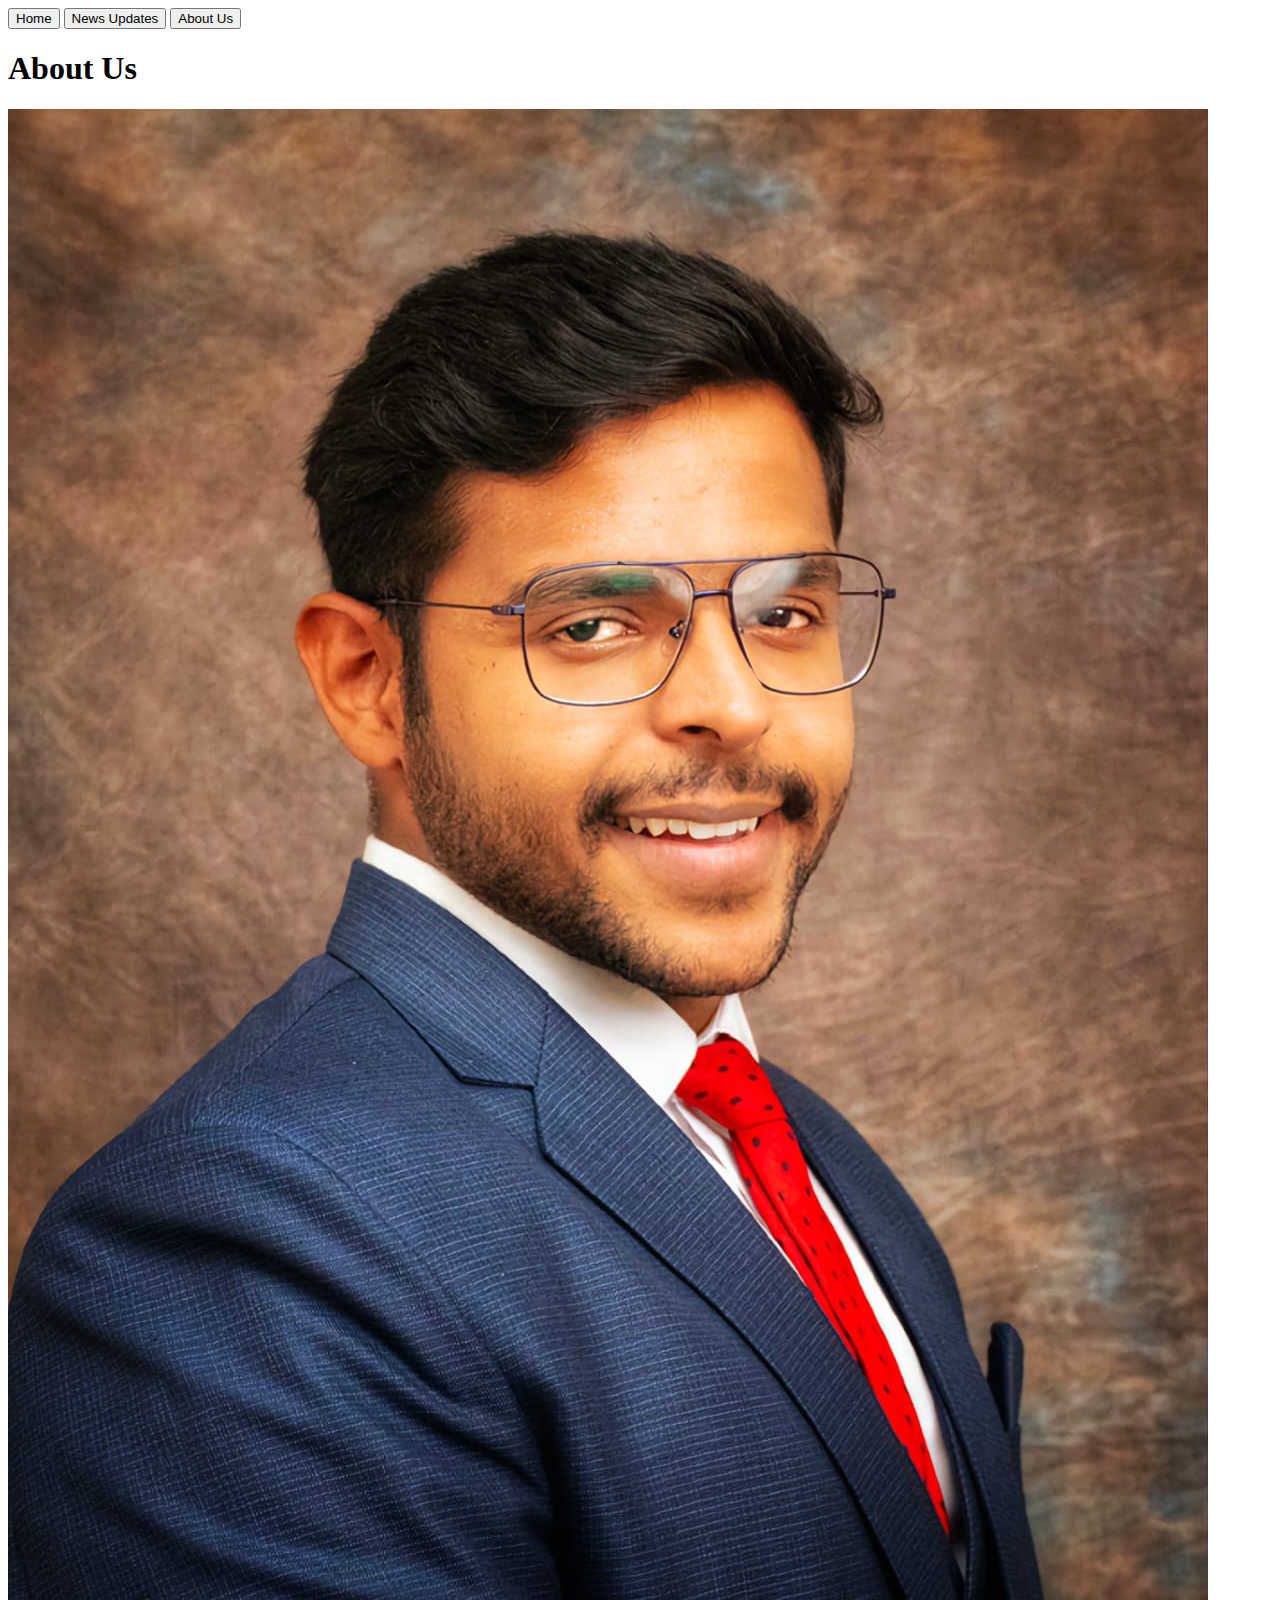
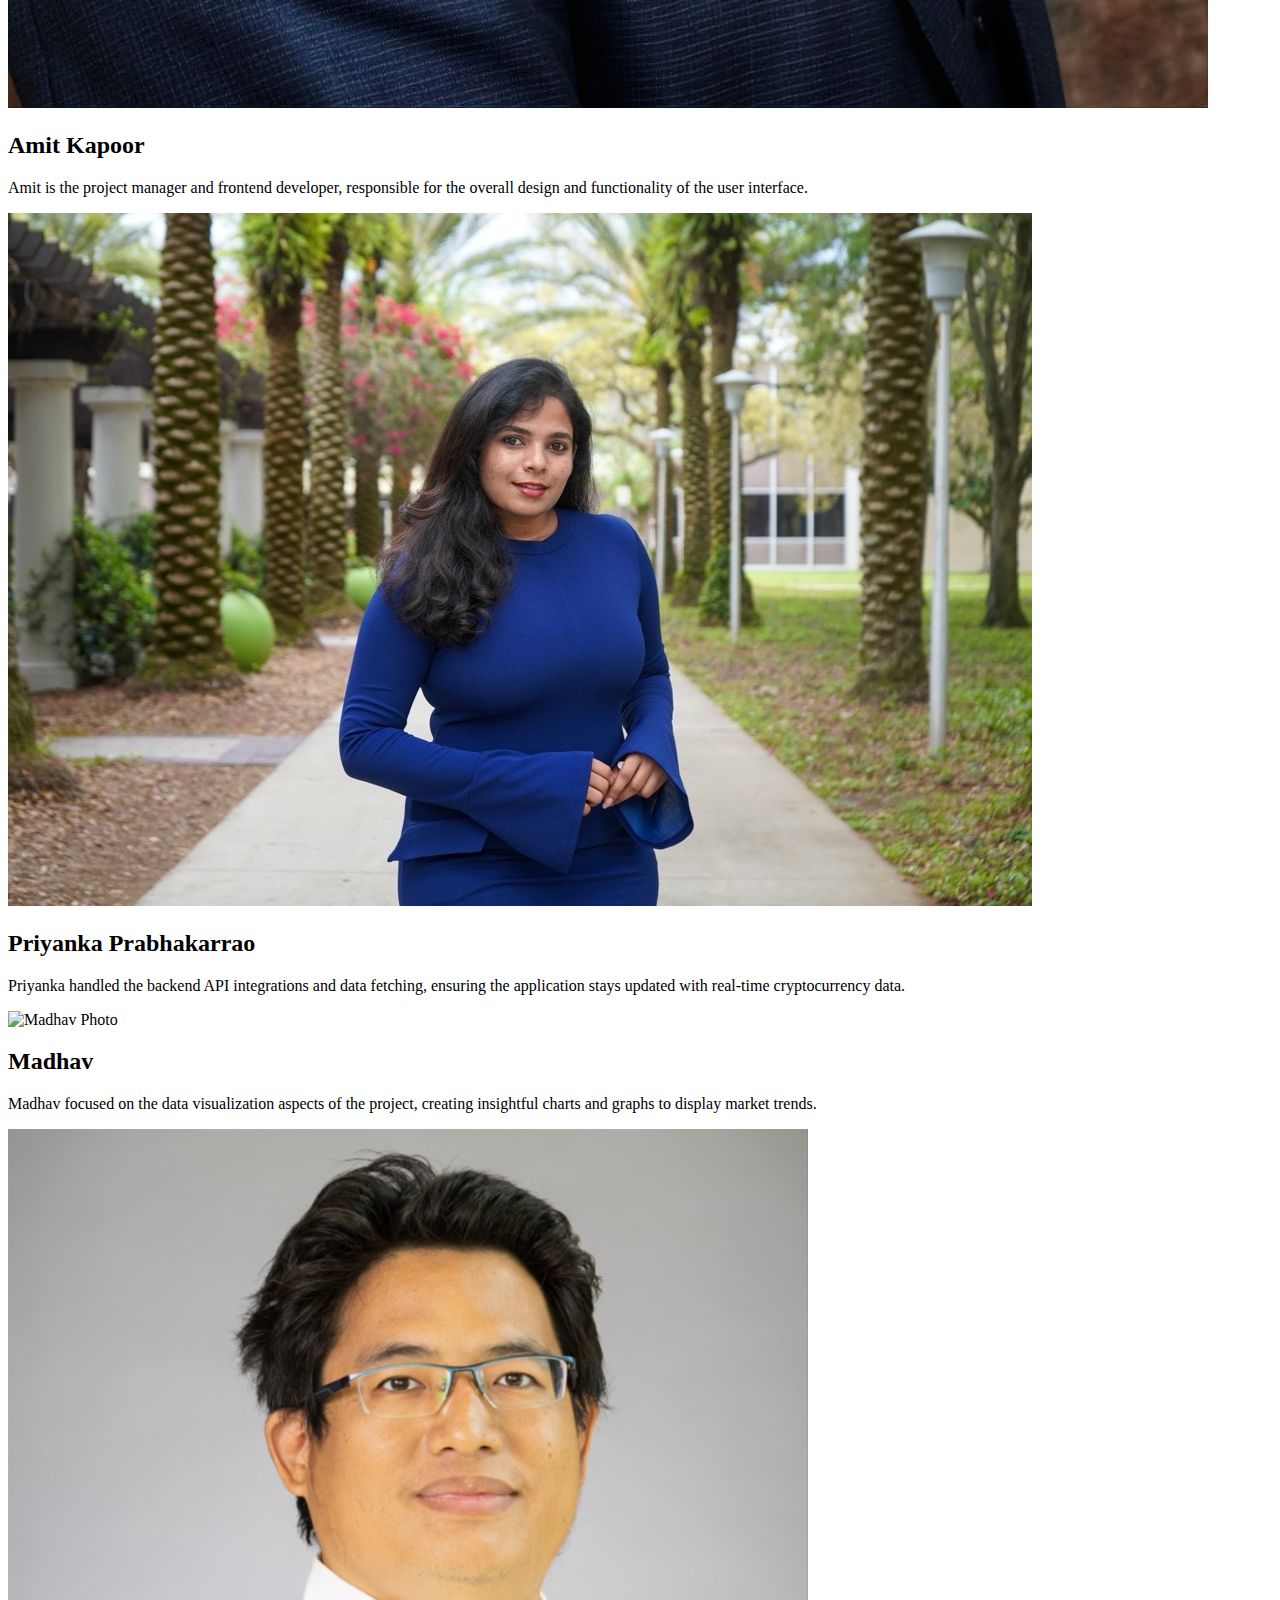
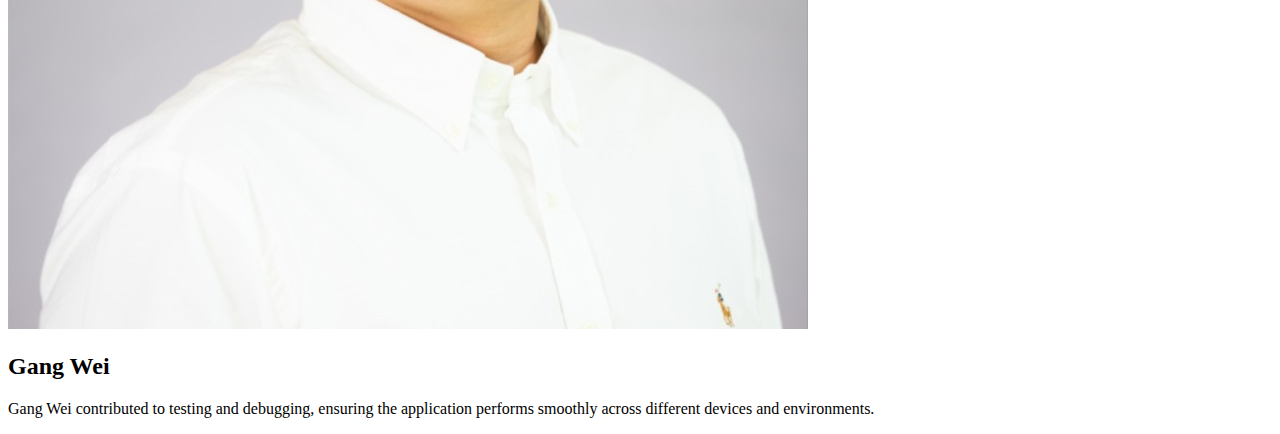
==== about.html @ c46e6daf "Add project files." ====
﻿<!DOCTYPE html>
<html lang="en">
<head>
    <meta charset="UTF-8">
    <title>Cryptocurrency Price Checker - About Us</title>
    <link rel="stylesheet" href="style.css">
</head>
<body>
    <!-- Include navbar.html -->
    <nav id="navbar">
        <button onclick="window.location.href='index.html'">Home</button>
        <button onclick="window.location.href='markets.html'">News Updates</button>
        <button onclick="window.location.href='about.html'">About Us</button>
    </nav>
    <h1>About Us</h1>

    <!-- Team Section -->
    <div class="team-container">
        <!-- Amit Kapoor -->
        <div class="team-member">
            <img src="images/Amit.jpg" alt="Amit Kapoor Photo" class="member-photo">
            <h2>Amit Kapoor</h2>
            <p>Amit is the project manager and frontend developer, responsible for the overall design and functionality of the user interface.</p>
        </div>

        <!-- Priyanka Prabhakarrao -->
        <div class="team-member">
            <img src="images/Image.jpg" alt="Priyanka Prabhakarrao Photo" class="member-photo">
            <h2>Priyanka Prabhakarrao</h2>
            <p>Priyanka handled the backend API integrations and data fetching, ensuring the application stays updated with real-time cryptocurrency data.</p>
        </div>

        <!-- Madhav -->
        <div class="team-member">
            <img src="images/madhav.jpg" alt="Madhav Photo" class="member-photo">
            <h2>Madhav</h2>
            <p>Madhav focused on the data visualization aspects of the project, creating insightful charts and graphs to display market trends.</p>
        </div>

        <!-- Gang Wei -->
        <div class="team-member">
            <img src="images/gang.jpg" alt="Gang Wei Photo" class="member-photo">
            <h2>Gang Wei</h2>
            <p>Gang Wei contributed to testing and debugging, ensuring the application performs smoothly across different devices and environments.</p>
        </div>
    </div>
</body>
</html>
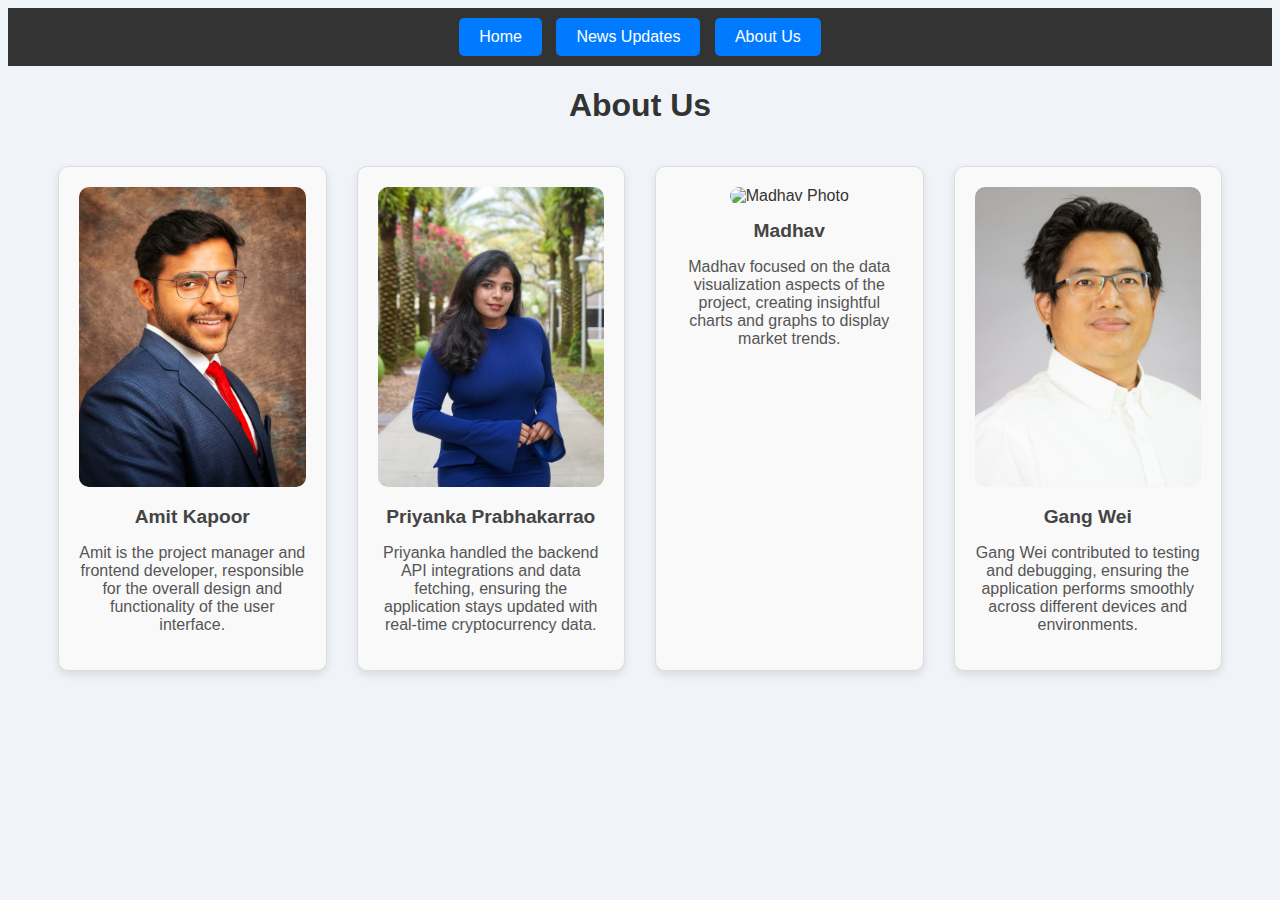
==== commit 35c31677: "Update about.html" ====
--- a/about.html
+++ b/about.html
@@ -3,7 +3,7 @@
 <head>
     <meta charset="UTF-8">
     <title>Cryptocurrency Price Checker - About Us</title>
-    <link rel="stylesheet" href="style.css">
+    <link rel="stylesheet" href="/CSS/style.css">
 </head>
 <body>
     <!-- Include navbar.html -->
@@ -14,7 +14,7 @@
     </nav>
     <h1>About Us</h1>
 
-    <!-- Team Section -->
+    <!-- Team Section d -->
     <div class="team-container">
         <!-- Amit Kapoor -->
         <div class="team-member">
--- a/CSS/style.css
+++ b/CSS/style.css
@@ -0,0 +1,248 @@
+﻿/* General body styling a */
+
+body {
+    background-size: cover;
+    background-color: #f0f4f8; /* Temporary background color */
+    font-family: Arial, sans-serif;
+    color: #333;
+}
+
+
+
+/* Center the title */
+h1 {
+    text-align: center;
+    font-size: 2em;
+    color: #333;
+}
+
+nav {
+    background-color: #333;
+    padding: 10px;
+    text-align: center;
+}
+
+    nav button {
+        background-color: #007bff;
+        color: white;
+        border: none;
+        padding: 10px 20px;
+        margin: 0 5px;
+        font-size: 1em;
+        cursor: pointer;
+        border-radius: 5px;
+        transition: background-color 0.3s ease;
+    }
+
+        nav button:hover {
+            background-color: #0056b3;
+        }
+
+/* Search box styling */
+#search-container {
+    text-align: center;
+    margin: 20px;
+}
+
+#crypto-search {
+    width: 300px;
+    padding: 10px;
+    font-size: 1em;
+    border: 1px solid #ccc;
+    border-radius: 4px;
+}
+
+/* Style the cryptocurrency list container */
+#crypto-list {
+    column-count: 3;
+    column-gap: 20px;
+    padding: 20px;
+    max-width: 800px;
+    margin: 0 auto;
+}
+
+    /* Style each link in the cryptocurrency list */
+    #crypto-list a {
+        display: inline-block;
+        padding: 5px 0;
+        color: #007bff;
+        text-decoration: none;
+        font-weight: 500;
+    }
+
+        #crypto-list a:hover {
+            color: #0056b3;
+            text-decoration: underline;
+        }
+
+/* Market charts container styling */
+#market-charts {
+    text-align: left;
+    padding: 20px;
+    max-width: 400px; /* Limit the max width of the container */
+    margin: 0 auto; /* Center the container */
+}
+
+    #market-charts h2 {
+        margin-bottom: 10px;
+    }
+
+#chart-buttons {
+    text-align: center;
+    margin: 20px;
+}
+
+    #chart-buttons button {
+        background-color: #007bff;
+        color: white;
+        border: none;
+        padding: 10px 20px;
+        margin: 0 10px;
+        font-size: 1em;
+        cursor: pointer;
+        border-radius: 5px;
+    }
+
+        #chart-buttons button:hover {
+            background-color: #0056b3;
+        }
+
+#priceChangeChartContainer {
+    max-width: 400px; /* Limit the maximum width */
+    margin: 0 auto; /* Center the chart */
+    text-align: center;
+}
+
+#filter-container {
+    margin: 20px 0;
+    text-align: center;
+}
+
+    #filter-container label {
+        font-size: 1.2em;
+        font-weight: bold;
+        margin-right: 10px;
+    }
+
+#timeRange {
+    font-size: 1.1em;
+    padding: 5px 10px;
+    border-radius: 5px;
+    border: 1px solid #ccc;
+    background-color: #f8f9fa;
+}
+
+
+#crypto-details, #filter-container, #priceChart {
+    max-width: 1000px; /* Increase this value as needed */
+    width: 400%; /* Allow the container to take full width */
+    margin: 20px auto;
+    padding: 20px;
+    background-color: #ffffff;
+    border-radius: 10px;
+    box-shadow: 0px 4px 8px rgba(0, 0, 0, 0.1); /* Soft shadow */
+}
+
+h2 {
+    text-align: center;
+    font-size: 1.5em;
+    color: #444;
+    margin-top: 30px;
+}
+
+#crypto-details {
+    max-width: 800px;
+    margin: 20px auto;
+    padding: 15px 20px;
+    background-color: #ffffff;
+    border: 1px solid #ddd;
+    border-radius: 8px;
+    box-shadow: 0px 4px 8px rgba(0, 0, 0, 0.05);
+}
+
+.marquee {
+    background-color: #444;
+    color: white;
+    font-size: 1em;
+    padding: 10px 0;
+    overflow: hidden;
+    white-space: nowrap;
+    text-align: center;
+    margin-top: 8px;
+    border-top: 2px solid #555;
+}
+
+    .marquee span {
+        display: inline-block;
+        padding: 0 25px; /* Space between items */
+        animation: marquee 20s linear infinite;
+    }
+
+@keyframes marquee {
+    from {
+        transform: translateX(0);
+    }
+
+    to {
+        transform: translateX(-50%); /* Scroll halfway to loop seamlessly */
+    }
+}
+
+/* Set a flexible width for each chart container */
+ #topMarketCapChartContainer, #volumeTrendsChartContainer {
+    width: 80%; /* Adjust this percentage as needed */
+    max-width: 900px; /* Sets an upper limit so it doesn't stretch too much on large screens */
+    margin: 0 auto; /* Centers the container */
+    padding: 20px;
+}
+
+
+canvas {
+    width: 100% !important; /* Ensures the canvas takes full width of the container */
+    height: auto !important; /* Adjusts height based on width */
+}
+
+.team-container {
+    display: flex;
+    flex-wrap: wrap;
+    gap: 30px; /* Increase gap for a spacious layout */
+    justify-content: space-around; /* Spreads out cards evenly */
+    padding: 20px 50px; /* Increase padding for larger section coverage */
+    max-width: 1200px; /* Control max width to avoid stretching on large screens */
+    margin: 0 auto; /* Center the container */
+}
+
+.team-member {
+    flex: 1 1 220px; /* Minimum width of 220px, adjusts with screen size */
+    max-width: 300px; /* Limit max width for larger screens */
+    text-align: center;
+    border: 1px solid #ddd;
+    border-radius: 10px;
+    padding: 20px; /* Increase padding for a more balanced look */
+    background-color: #f9f9f9;
+    box-shadow: 0 4px 8px rgba(0, 0, 0, 0.1);
+}
+
+.member-photo {
+    width: 100%;
+    height: 300px; /* Set a taller fixed height for full-page coverage */
+    border-radius: 10px; /* Slightly rounded corners */
+    object-fit: cover; /* Crop image to fill container */
+}
+
+.team-member h2 {
+    font-size: 1.2em;
+    margin: 15px 0 8px;
+}
+
+.team-member p {
+    font-size: 1em; /* Slightly larger text for better readability */
+    color: #555;
+}
+
+/* Full-width design for smaller screens */
+@media (max-width: 768px) {
+    .team-member {
+        flex: 1 1 100%; /* Each card takes full width on smaller screens */
+    }
+}
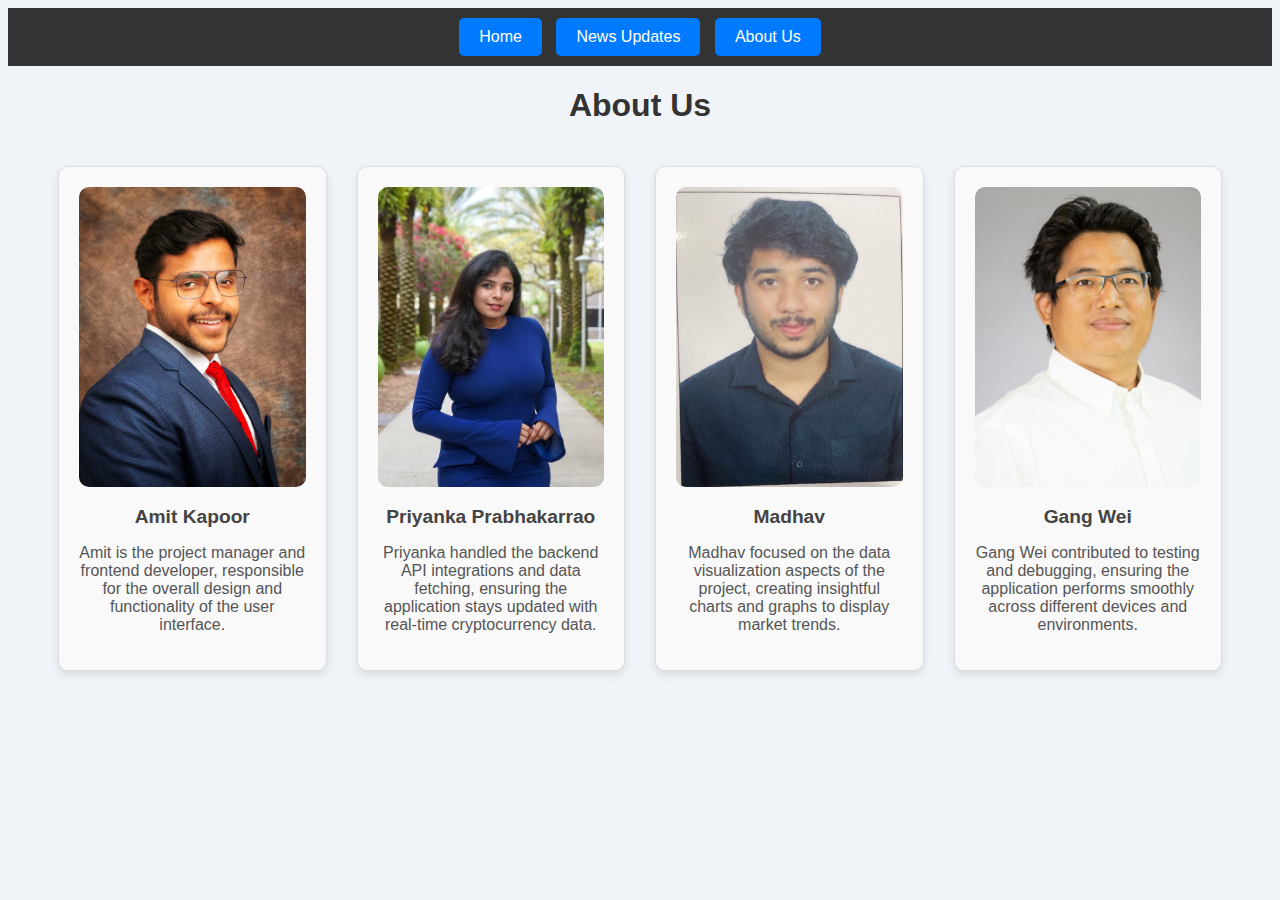
==== commit c6d944cc: "Update about.html" ====
--- a/about.html
+++ b/about.html
@@ -32,7 +32,7 @@
 
         <!-- Madhav -->
         <div class="team-member">
-            <img src="images/madhav.jpg" alt="Madhav Photo" class="member-photo">
+            <img src="images/Mani.jpg" alt="Madhav Photo" class="member-photo">
             <h2>Madhav</h2>
             <p>Madhav focused on the data visualization aspects of the project, creating insightful charts and graphs to display market trends.</p>
         </div>
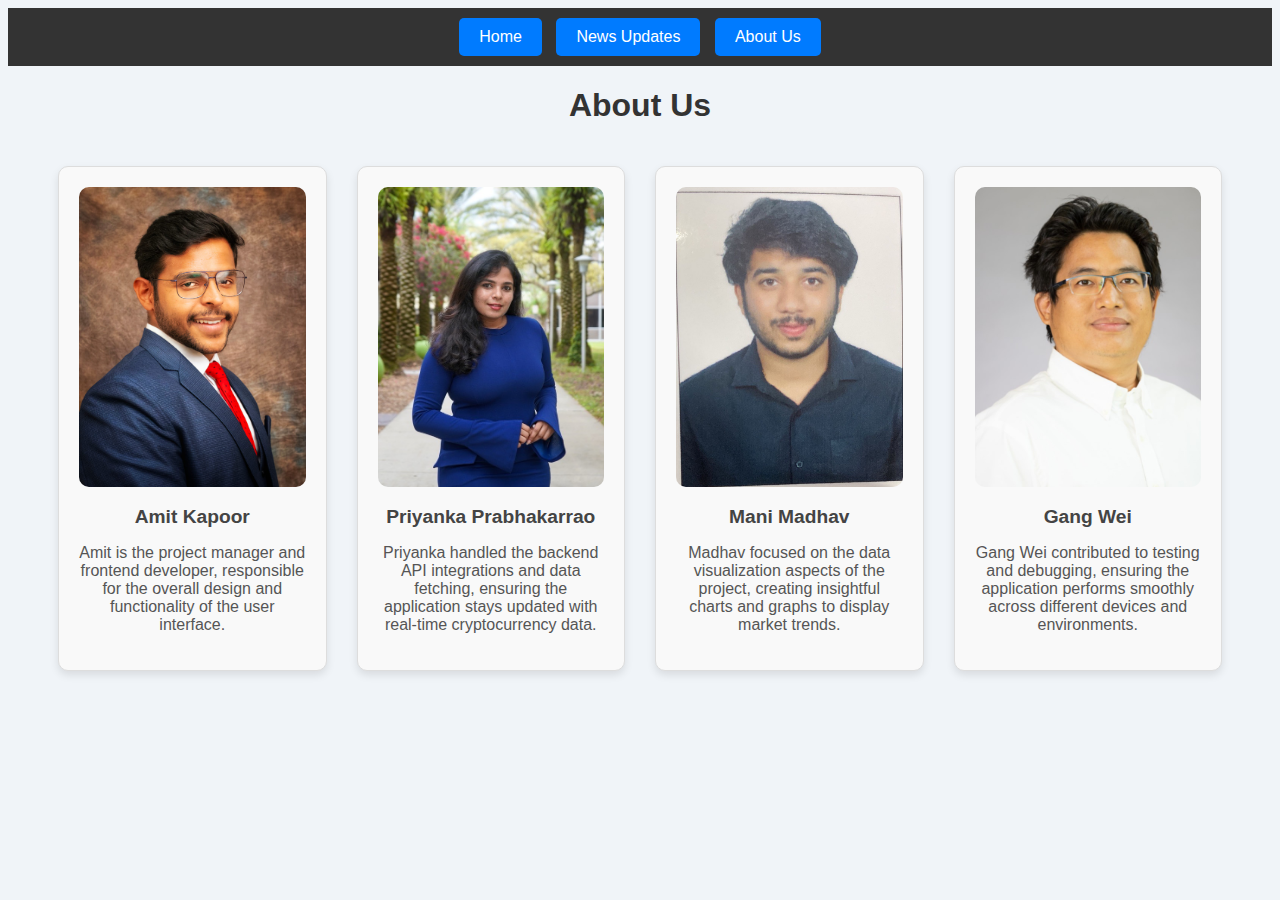
==== commit 85c9249a: "Update about.html" ====
--- a/about.html
+++ b/about.html
@@ -33,7 +33,7 @@
         <!-- Madhav -->
         <div class="team-member">
             <img src="images/Mani.jpg" alt="Madhav Photo" class="member-photo">
-            <h2>Madhav</h2>
+            <h2>Mani Madhav</h2>
             <p>Madhav focused on the data visualization aspects of the project, creating insightful charts and graphs to display market trends.</p>
         </div>
 
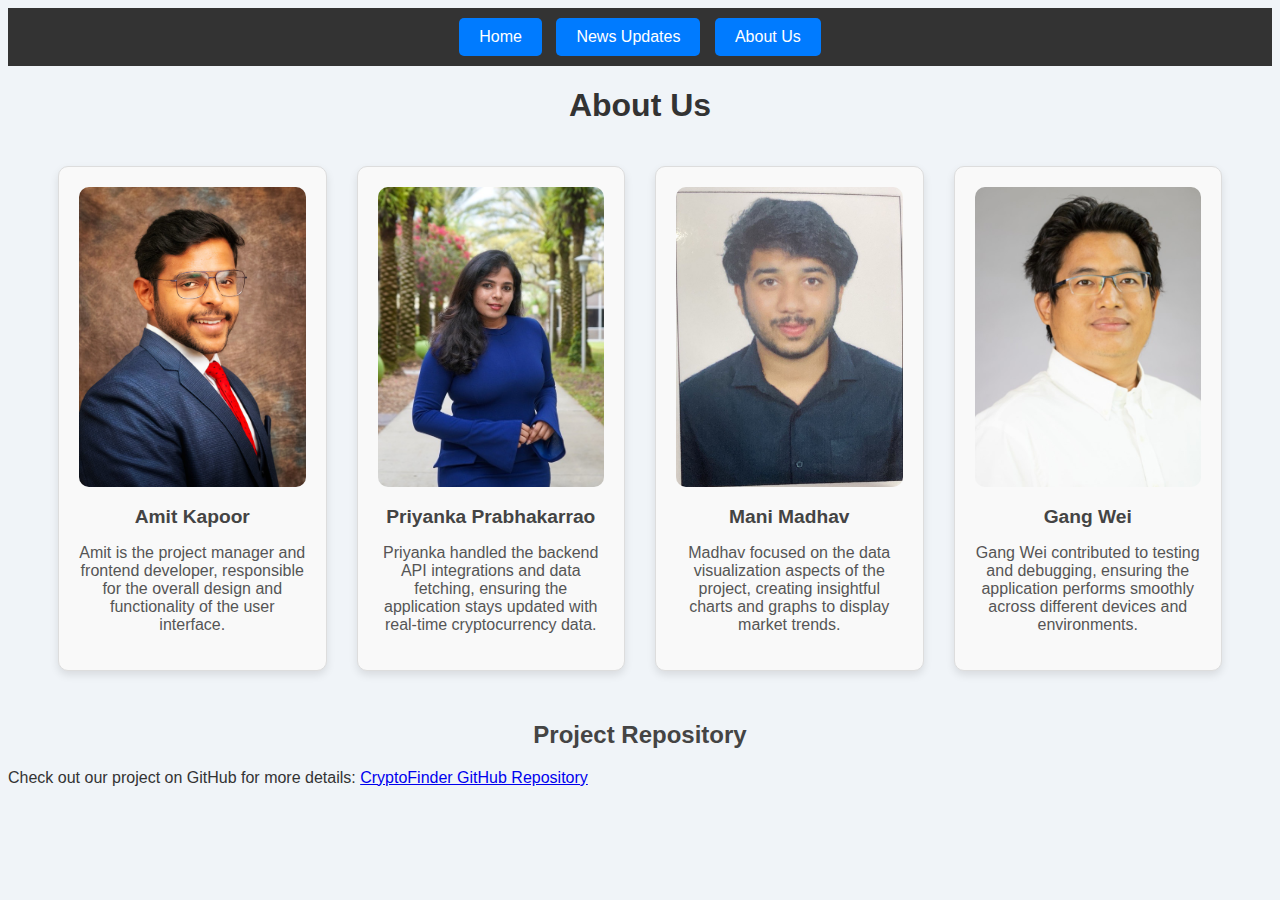
==== commit f0cc8a04: "Update about.html" ====
--- a/about.html
+++ b/about.html
@@ -1,48 +1,57 @@
-﻿<!DOCTYPE html>
+<!DOCTYPE html>
 <html lang="en">
 <head>
-    <meta charset="UTF-8">
-    <title>Cryptocurrency Price Checker - About Us</title>
-    <link rel="stylesheet" href="/CSS/style.css">
+<meta charset="UTF-8">
+<title>Cryptocurrency Price Checker - About Us</title>
+<link rel="stylesheet" href="CSS/style.css">
 </head>
 <body>
-    <!-- Include navbar.html -->
-    <nav id="navbar">
-        <button onclick="window.location.href='index.html'">Home</button>
-        <button onclick="window.location.href='markets.html'">News Updates</button>
-        <button onclick="window.location.href='about.html'">About Us</button>
-    </nav>
+<!-- Include navbar.html -->
+<nav id="navbar">
+<button onclick="window.location.href='index.html'">Home</button>
+<button onclick="window.location.href='markets.html'">News Updates</button>
+<button onclick="window.location.href='about.html'">About Us</button>
+</nav>
+ 
     <h1>About Us</h1>
-
-    <!-- Team Section d -->
-    <div class="team-container">
-        <!-- Amit Kapoor -->
-        <div class="team-member">
-            <img src="images/Amit.jpg" alt="Amit Kapoor Photo" class="member-photo">
-            <h2>Amit Kapoor</h2>
-            <p>Amit is the project manager and frontend developer, responsible for the overall design and functionality of the user interface.</p>
-        </div>
-
+ 
+    <!-- Team Section -->
+<div class="team-container">
+<!-- Amit Kapoor -->
+<div class="team-member">
+<img src="images/Amit.jpg" alt="Amit Kapoor Photo" class="member-photo">
+<h2>Amit Kapoor</h2>
+<p>Amit is the project manager and frontend developer, responsible for the overall design and functionality of the user interface.</p>
+</div>
+ 
         <!-- Priyanka Prabhakarrao -->
-        <div class="team-member">
-            <img src="images/Image.jpg" alt="Priyanka Prabhakarrao Photo" class="member-photo">
-            <h2>Priyanka Prabhakarrao</h2>
-            <p>Priyanka handled the backend API integrations and data fetching, ensuring the application stays updated with real-time cryptocurrency data.</p>
-        </div>
-
+<div class="team-member">
+<img src="images/Image.jpg" alt="Priyanka Prabhakarrao Photo" class="member-photo">
+<h2>Priyanka Prabhakarrao</h2>
+<p>Priyanka handled the backend API integrations and data fetching, ensuring the application stays updated with real-time cryptocurrency data.</p>
+</div>
+ 
         <!-- Madhav -->
-        <div class="team-member">
-            <img src="images/Mani.jpg" alt="Madhav Photo" class="member-photo">
-            <h2>Mani Madhav</h2>
-            <p>Madhav focused on the data visualization aspects of the project, creating insightful charts and graphs to display market trends.</p>
-        </div>
-
+<div class="team-member">
+<img src="images/Mani.jpg" alt="Madhav Photo" class="member-photo">
+<h2>Mani Madhav</h2>
+<p>Madhav focused on the data visualization aspects of the project, creating insightful charts and graphs to display market trends.</p>
+</div>
+ 
         <!-- Gang Wei -->
-        <div class="team-member">
-            <img src="images/gang.jpg" alt="Gang Wei Photo" class="member-photo">
-            <h2>Gang Wei</h2>
-            <p>Gang Wei contributed to testing and debugging, ensuring the application performs smoothly across different devices and environments.</p>
-        </div>
-    </div>
+<div class="team-member">
+<img src="images/gang.jpg" alt="Gang Wei Photo" class="member-photo">
+<h2>Gang Wei</h2>
+<p>Gang Wei contributed to testing and debugging, ensuring the application performs smoothly across different devices and environments.</p>
+</div>
+</div>
+ 
+    <!-- GitHub Link Section -->
+<footer>
+<h2>Project Repository</h2>
+<p>Check out our project on GitHub for more details: 
+<a href="https://github.com/Priyanka504595/CryptoFinder" target="_blank">CryptoFinder GitHub Repository</a>
+</p>
+</footer>
 </body>
 </html>
